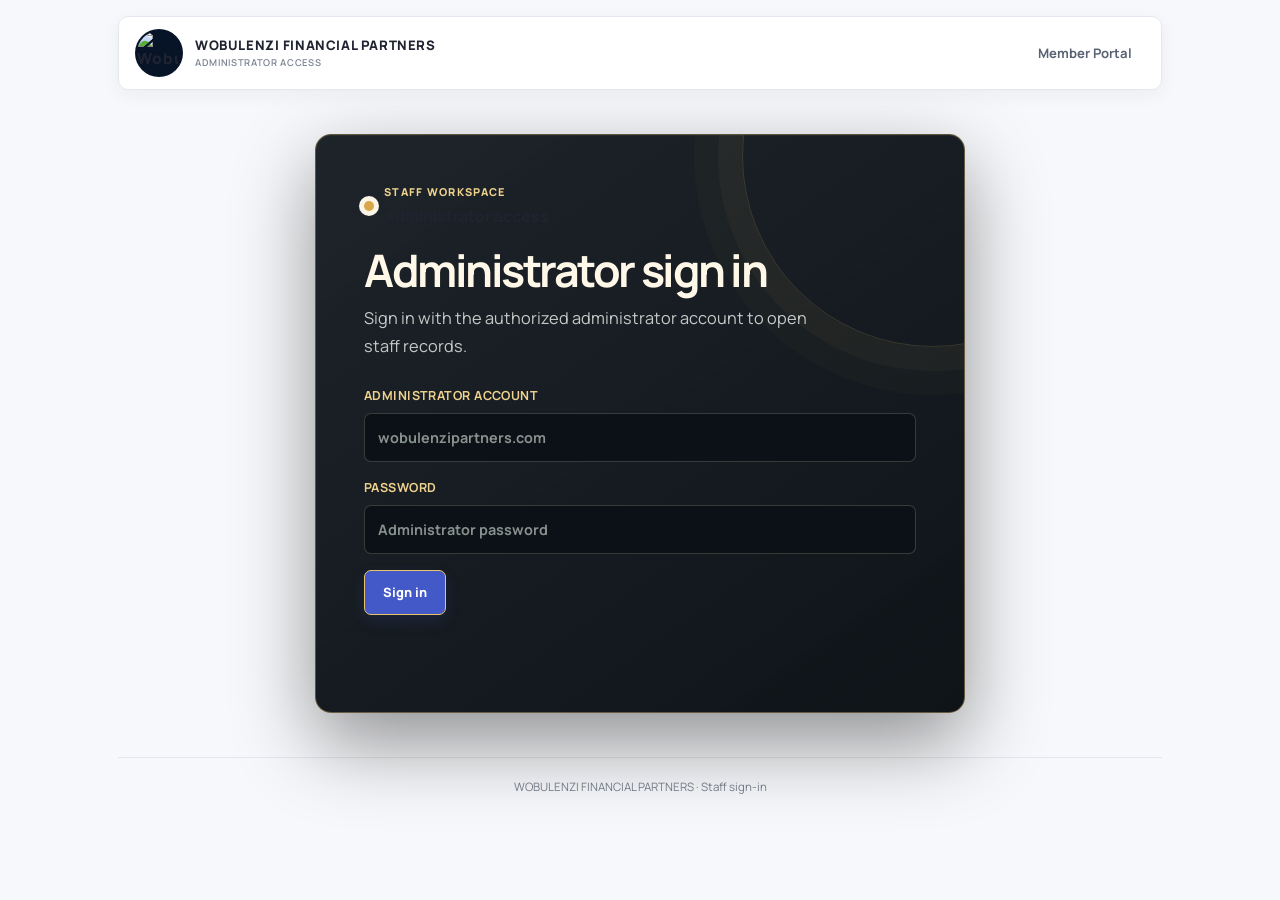
==== admin.html @ edad01d7 "Add files via upload" ====
<!DOCTYPE html>
<html lang="en">
<head>
  <meta charset="UTF-8" />
  <meta name="viewport" content="width=device-width, initial-scale=1.0" />
  <title>Administrator Access - Wobulenzi Financial Partners</title>
  <link rel="stylesheet" href="styles.css" />
  <style>
    .admin-page{max-width:1100px}.brand{text-decoration:none}.admin-content{max-width:620px;margin:40px auto}.admin-content h1{margin:4px 0 12px}.admin-form{display:grid;gap:15px}.admin-form .btn{justify-self:start}.admin-message{min-height:1.4em;color:#596273;font-size:.8rem}.admin-message.error{color:#a33d3d}.admin-message.success{color:#23734f}.setup-note{margin:16px 0 0;padding:14px 16px;color:#6b7484;background:#f6f7fb;border:1px solid #e8eaf0;border-radius:8px;font-size:.76rem;line-height:1.6}.setup-note strong{color:#3b4454}.auth-heading{display:flex;align-items:center;gap:10px;margin-bottom:18px}.auth-dot{width:10px;height:10px;border-radius:50%;background:#d8a747;box-shadow:0 0 0 5px #fbf4e7}.admin-label{margin-bottom:4px;color:#6677c7;font-size:.68rem;font-weight:800;letter-spacing:.12em;text-transform:uppercase}.admin-actions{display:flex;gap:9px;flex-wrap:wrap}
    .admin-page{--auth-gold:#eac36d}.admin-content{max-width:650px;margin:44px auto}.admin-content>.hero-content{padding:clamp(27px,5vw,48px);border-color:rgba(234,195,109,.36);border-radius:16px;background:linear-gradient(145deg,rgba(22,29,35,.97),rgba(10,15,20,.98));box-shadow:0 30px 80px rgba(0,0,0,.42),inset 0 1px rgba(255,255,255,.04);animation:admin-card-enter .7s ease both}.admin-content>.hero-content::after{border-color:rgba(234,195,109,.17);box-shadow:0 0 0 24px rgba(234,195,109,.035),0 0 0 48px rgba(234,195,109,.02)}.admin-content h1{color:#fff8e8;font-size:clamp(2rem,4vw,2.8rem)}#form-description{max-width:480px;color:#c4cbc8;line-height:1.7}.admin-content .admin-label,.admin-content label{color:#efd28d}.admin-content .auth-heading{position:relative;z-index:1}.admin-content .admin-form{position:relative;z-index:1;gap:16px}.admin-content input{min-height:48px;color:#fff;background:#0b1116;border-color:rgba(235,222,191,.2);border-radius:7px}.admin-content input::placeholder{color:#87918e}.admin-content input:focus{border-color:#eac36d;outline:3px solid rgba(234,195,109,.16)}.admin-content .btn-primary{color:#17130a;background:linear-gradient(135deg,#f2d68f,#d5a846);border-color:#eac36d}.admin-content .btn-secondary{color:#f3dfb0;border-color:rgba(234,195,109,.42)}.admin-message{color:#d3d9d5}.admin-message.error{color:#ffaaa0}.admin-message.success{color:#9be1b7}.setup-note{position:relative;z-index:1;color:#c4cbc8;background:rgba(255,255,255,.035);border-color:rgba(235,222,191,.15)}.setup-note strong{color:#efd28d}@keyframes admin-card-enter{from{opacity:0;transform:translateY(17px)}to{opacity:1;transform:translateY(0)}}
  </style>
  <meta name="theme-color" content="#d8ad50" />
  <link rel="manifest" href="manifest.webmanifest" /></head>
<body>
  <div class="page-wrap admin-page">
    <header><a class="brand" href="admin.html"><img class="brand-logo" src="images/logo.jpeg" alt="Wobulenzi Financial Partners logo" /><span class="brand-name">WOBULENZI FINANCIAL PARTNERS<span class="small-text">Administrator access</span></span></a><button class="nav-toggle" type="button" aria-label="Open navigation" aria-expanded="false" aria-controls="site-navigation"><span></span><span></span><span></span></button><nav id="site-navigation" class="site-nav" aria-label="Access navigation"><a href="portal.html">Member Portal</a></nav></header>
    <main class="admin-content">
      <section class="hero-content">
        <div class="auth-heading"><span class="auth-dot"></span><div><div class="admin-label">Staff workspace</div><strong>Administrator access</strong></div></div>
        <h1 id="form-title">Administrator sign in</h1>
        <p id="form-description">Sign in with the authorized administrator account to open staff records.</p>
        <form id="login-form" class="admin-form" onsubmit="event.preventDefault();signInAdmin()">
          <label>Administrator account<input id="login-email" type="text" autocomplete="username" required placeholder="wobulenzipartners.com" /></label>
          <label>Password<input id="login-password" type="password" autocomplete="current-password" required placeholder="Administrator password" /></label>
          <div class="admin-actions"><button class="btn btn-primary" type="submit">Sign in</button></div>
        </form>
        <p id="admin-message" class="admin-message" role="status" aria-live="polite"></p>
      </section>
    </main>
    <footer>WOBULENZI FINANCIAL PARTNERS · Staff sign-in</footer>
  </div>
  <script>
    const ADMIN_SESSION='wfpAdminSessionV1';
    const ADMIN_ACCOUNT='wobulenzipartners.com';
    const ADMIN_PASSWORD='wobulenzi.com';
    const allowedReturnPages=new Set(['dashboard.html','members.html','records.html','savings.html','loans.html','reports.html']);
    function message(text,error=false){const node=document.getElementById('admin-message');node.textContent=text;node.className=`admin-message${error?' error':''}`}
    function safeDestination(){const requested=new URLSearchParams(location.search).get('next')||'dashboard.html';const page=requested.split(/[?#]/)[0];return allowedReturnPages.has(page)?requested:'dashboard.html'}
    function finishSignIn(){sessionStorage.setItem(ADMIN_SESSION,ADMIN_ACCOUNT);location.replace(safeDestination())}
    function signInAdmin(){
      const account=document.getElementById('login-email').value.trim().toLowerCase(),password=document.getElementById('login-password').value;
      if(account!==ADMIN_ACCOUNT||password!==ADMIN_PASSWORD){message('The account or password is incorrect.',true);return}
      finishSignIn();
    }
    if(new URLSearchParams(location.search).has('logout')){sessionStorage.removeItem(ADMIN_SESSION);history.replaceState(null,'','admin.html')}
    if(sessionStorage.getItem(ADMIN_SESSION)===ADMIN_ACCOUNT){location.replace(safeDestination())}
  </script>
  <script src="pwa.js"></script>
<script src="nav.js"></script></body>
</html>
---- styles.css ----
@import url('https://fonts.googleapis.com/css2?family=DM+Mono:wght@400;500&family=Manrope:wght@400;500;600;700;800&family=Playfair+Display:wght@600;700&display=swap');

:root {
  --bg: #090d12;
  --surface: #111821;
  --surface-raised: #17212b;
  --surface-soft: #0d141b;
  --text: #f1f5f2;
  --text-light: #91a19f;
  --muted: #667674;
  --accent: #d4a85f;
  --accent-bright: #f0c97e;
  --accent-soft: rgba(212, 168, 95, 0.14);
  --line: rgba(214, 231, 225, 0.12);
  --success: #7dd3a8;
  --danger: #ef8c83;
  --shadow: 0 24px 70px rgba(0, 0, 0, 0.28);
  --shadow-lg: 0 32px 100px rgba(0, 0, 0, 0.45);
  --radius-sm: 4px;
  --radius-md: 8px;
  --radius-lg: 12px;
  font-family: 'Manrope', sans-serif;
}

* { box-sizing: border-box; }
html { scroll-behavior: smooth; }
body { margin: 0; min-height: 100vh; color: var(--text); background: radial-gradient(circle at 82% 0%, rgba(212,168,95,.12), transparent 28rem), radial-gradient(circle at 0% 70%, rgba(46,103,96,.16), transparent 30rem), linear-gradient(145deg, #080b0f 0%, #0b1117 45%, #101a1d 100%); line-height: 1.6; -webkit-font-smoothing: antialiased; }
body::before { content: ''; position: fixed; inset: 0; pointer-events: none; opacity: .2; background-image: linear-gradient(rgba(255,255,255,.025) 1px, transparent 1px), linear-gradient(90deg, rgba(255,255,255,.025) 1px, transparent 1px); background-size: 48px 48px; mask-image: linear-gradient(to bottom, black, transparent 75%); }
.page-wrap { max-width: 1240px; margin: 0 auto; padding: 26px 28px 54px; }
header { display: flex; align-items: center; justify-content: space-between; gap: 24px; flex-wrap: wrap; padding: 14px 20px; margin-bottom: 28px; position: sticky; top: 14px; z-index: 10; background: rgba(12,18,23,.86); border: 1px solid var(--line); border-radius: var(--radius-md); box-shadow: var(--shadow); backdrop-filter: blur(18px); }
.brand { display: flex; align-items: center; gap: 12px; color: var(--text); font-size: 1.05rem; font-weight: 800; letter-spacing: .12em; }
.brand-logo { width: 42px; height: 42px; padding: 5px; border-radius: 50%; background: var(--accent-soft); filter: sepia(.72) saturate(.72) hue-rotate(350deg) brightness(1.12); animation: none; }
.small-text { display: block; color: var(--muted); font-size: .66rem; font-weight: 500; letter-spacing: .04em; }
nav { display: flex; flex-wrap: wrap; gap: 5px; align-items: center; }
nav a { padding: 9px 13px; color: var(--text-light); text-decoration: none; font-size: .78rem; font-weight: 700; letter-spacing: .08em; text-transform: uppercase; border-radius: var(--radius-sm); transition: color .2s, background .2s; }
nav a:hover, nav a:focus-visible { color: var(--accent-bright); background: var(--accent-soft); }
.hero { display: grid; grid-template-columns: 1fr; gap: 24px; margin-bottom: 30px; }
.hero-content, .panel { position: relative; overflow: hidden; background: rgba(17,24,33,.84); border: 1px solid var(--line); border-radius: var(--radius-lg); box-shadow: var(--shadow); }
.hero-content { padding: 50px 44px; }
.hero-content::after { content: ''; position: absolute; width: 380px; height: 380px; right: -160px; top: -170px; border: 1px solid rgba(212,168,95,.22); border-radius: 50%; box-shadow: 0 0 0 24px rgba(212,168,95,.04), 0 0 0 48px rgba(212,168,95,.025); }
.hero-content > * { position: relative; z-index: 1; }
.hero-content h1 { margin: 0 0 18px; color: var(--text); font-family: 'Playfair Display', Georgia, serif; font-size: clamp(2.5rem, 5vw, 4.8rem); line-height: 1; letter-spacing: -.04em; }
.hero-content p { max-width: 720px; margin: 0 0 26px; color: var(--text-light); font-size: 1.02rem; }
.hero-cta { display: flex; flex-wrap: wrap; gap: 10px; }
.btn { display: inline-flex; align-items: center; justify-content: center; min-height: 44px; padding: 11px 18px; border: 1px solid transparent; border-radius: var(--radius-sm); font: inherit; font-size: .8rem; font-weight: 800; letter-spacing: .05em; text-decoration: none; cursor: pointer; transition: transform .2s, background .2s, border-color .2s; }
.btn:hover { transform: translateY(-2px); }
.btn-primary { color: #10130f; background: var(--accent); box-shadow: 0 10px 24px rgba(212,168,95,.2); }
.btn-primary:hover { background: var(--accent-bright); }
.btn-secondary { color: var(--text); background: transparent; border-color: var(--line); }
.btn-secondary:hover { color: var(--accent-bright); border-color: var(--accent); background: var(--accent-soft); }
main { display: grid; grid-template-columns: 1fr; gap: 22px; }
.panel { padding: 30px; animation: reveal .6s ease both; }
.panel:hover { border-color: rgba(212,168,95,.28); }
.panel h2 { margin: 0 0 20px; color: var(--text); font-family: 'Playfair Display', Georgia, serif; font-size: 1.8rem; letter-spacing: -.02em; }
.panel h3, .panel h4 { color: var(--text); }
@keyframes reveal { from { opacity: 0; transform: translateY(14px); } to { opacity: 1; transform: translateY(0); } }
.field-group, .transaction-form { display: grid; gap: 16px; margin-bottom: 20px; }
label { display: flex; flex-direction: column; gap: 7px; color: var(--text-light); font-size: .78rem; font-weight: 700; letter-spacing: .06em; text-transform: uppercase; }
input, textarea, select { width: 100%; padding: 12px 13px; color: var(--text); background: var(--surface-soft); border: 1px solid var(--line); border-radius: var(--radius-sm); font: inherit; font-size: .9rem; }
input::placeholder, textarea::placeholder { color: var(--muted); }
input:focus, textarea:focus, select:focus { outline: none; border-color: var(--accent); box-shadow: 0 0 0 3px rgba(212,168,95,.14); }
textarea { min-height: 100px; resize: vertical; }
.actions { display: flex; flex-wrap: wrap; justify-content: flex-end; gap: 9px; }
.controls { display: flex; flex-wrap: wrap; justify-content: space-between; gap: 14px; margin-bottom: 18px; }
.controls .search-wrapper { flex: 1; min-width: 220px; }
.stats-grid, .stats-summary-grid { display: grid; grid-template-columns: repeat(auto-fit, minmax(170px, 1fr)); gap: 12px; }
.stat-card, .summary-item, .record-summary-item { padding: 18px; background: var(--surface-soft) !important; border: 1px solid var(--line); border-left: 2px solid var(--accent); border-radius: var(--radius-sm); }
.stat-card strong, .summary-value { display: block; color: var(--accent-bright) !important; font-family: 'DM Mono', monospace; font-size: 1.65rem; }
.summary-label { color: var(--muted) !important; }
.records-table, .transaction-table, .comparison-table table { width: 100%; border-collapse: collapse; background: transparent !important; }
.records-table { display: block; overflow-x: auto; }
.records-table th, .records-table td, .transaction-table th, .transaction-table td, .comparison-table th, .comparison-table td { padding: 13px 12px; color: var(--text-light); text-align: left; border-bottom: 1px solid var(--line) !important; white-space: nowrap; }
.records-table th, .transaction-table th, .comparison-table th { color: var(--accent-bright) !important; background: rgba(212,168,95,.06) !important; font-family: 'DM Mono', monospace; font-size: .68rem; letter-spacing: .08em; text-transform: uppercase; }
.records-table tbody tr:hover, .transaction-table tbody tr:hover, .comparison-table tr:hover { background: rgba(212,168,95,.05) !important; }
.tag, .type-badge { display: inline-flex; padding: 5px 9px; border-radius: 999px; color: var(--accent-bright) !important; background: var(--accent-soft) !important; font-size: .7rem; font-weight: 800; }
.price-cell, .money, .summary-value.price { color: var(--accent-bright) !important; font-family: 'DM Mono', monospace; }
.empty-state { padding: 32px; color: var(--text-light); text-align: center; border: 1px dashed var(--line); border-radius: var(--radius-md); background: var(--surface-soft); }
.empty-state strong { color: var(--text); }
.services-grid, .use-cases { display: grid; grid-template-columns: repeat(auto-fit, minmax(240px, 1fr)); gap: 14px; margin: 20px 0; }
.service-card, .use-case { padding: 22px !important; color: var(--text) !important; background: linear-gradient(145deg, var(--surface-raised), var(--surface-soft)) !important; border: 1px solid var(--line); border-left: 2px solid var(--accent); border-radius: var(--radius-md) !important; box-shadow: none !important; }
.service-card:hover { transform: translateY(-4px); border-color: var(--accent); }
.service-icon { font-size: 1.8rem !important; }
.service-card p, .use-case p { color: var(--text-light) !important; }
.service-features { padding: 0; list-style: none; color: var(--text-light); font-size: .82rem; }
.service-features li { padding: 5px 0; }
.service-features li::before { content: '+ '; color: var(--accent); }
.cta-section { text-align: center; background: linear-gradient(135deg, #172a29, #111821) !important; }
.cta-section h2 { color: var(--text) !important; }
.transaction-summary { color: var(--text) !important; background: linear-gradient(145deg, #17312f, #111821) !important; border: 1px solid rgba(212,168,95,.22) !important; border-radius: var(--radius-lg) !important; box-shadow: var(--shadow) !important; }
.summary-item { background: rgba(255,255,255,.05) !important; border: 1px solid var(--line) !important; }
.summary-item span, .currency-picker label, .formula-note, .calculator-description, .ledger-heading p { color: var(--text-light) !important; }
.summary-item strong { color: var(--accent-bright) !important; }
.currency-picker select { color: var(--text) !important; background: rgba(0,0,0,.2) !important; border-color: var(--line) !important; }
.calculator { border-top-color: var(--line) !important; }
.calculator-button { color: var(--accent-bright) !important; background: var(--accent-soft) !important; border-color: var(--accent) !important; }
.calculator-result { background: var(--surface-soft) !important; border: 1px solid var(--line); }
.calculator-result span { color: var(--text-light) !important; }
.calculator-result strong { color: var(--accent-bright) !important; }
.transaction-table tfoot td { background: var(--accent-soft) !important; color: var(--text) !important; }
.type-sale { color: #8de0b0 !important; background: rgba(125,211,168,.14) !important; }
.type-purchase { color: #a9d7ee !important; background: rgba(125,190,220,.14) !important; }
.type-refund { color: #f0c97e !important; background: rgba(212,168,95,.14) !important; }
footer { margin-top: 26px; padding-top: 20px; color: var(--muted); text-align: center; font-family: 'DM Mono', monospace; font-size: .72rem; letter-spacing: .06em; border-top: 1px solid var(--line); }
footer a { color: var(--accent); }
.contact-fees { display: flex; flex-wrap: wrap; justify-content: center; gap: 8px 12px; margin-top: 12px; }
.contact-fees span { display: inline-flex; align-items: center; padding: 6px 10px; border: 1px solid var(--line); border-radius: 999px; background: rgba(212, 168, 95, 0.05); color: var(--text-light); font-family: 'Manrope', sans-serif; font-size: .74rem; letter-spacing: .01em; }
@media (max-width: 720px) { .page-wrap { padding: 16px 14px 34px; } header { position: static; padding: 12px 14px; } nav { width: 100%; justify-content: space-between; } nav a { padding: 7px 5px; font-size: .66rem; } .hero-content, .panel { padding: 24px 20px; } .hero-content h1 { font-size: clamp(2.4rem, 12vw, 3.6rem); } .transaction-number-fields, .calculator-inputs { grid-template-columns: 1fr !important; } .actions { justify-content: flex-start; } }
@media (prefers-reduced-motion: reduce) { *, *::before, *::after { animation-duration: .01ms !important; transition-duration: .01ms !important; } }

/* Shared light workspace styling for records, services, and transactions. */
:root {
  --bg:#f7f8fb;
  --surface:#fff;
  --surface-raised:#fff;
  --surface-soft:#f7f8fa;
  --text:#202431;
  --text-light:#626b7b;
  --muted:#7b8492;
  --accent:#4359c7;
  --accent-bright:#3448ad;
  --accent-dark:#3448ad;
  --accent-soft:#edf0ff;
  --line:#e4e7ed;
  --success:#21805b;
  --danger:#bb4545;
  --shadow:0 10px 30px rgba(35,45,70,.07);
  --shadow-lg:0 18px 44px rgba(35,45,70,.12);
  --radius-sm:6px;
  --radius-md:9px;
  --radius-lg:13px;
  color-scheme:light;
}

html { background:#f7f8fb; }
body { color:var(--text); background:#f7f8fb; }
body::before { opacity:0; }
.page-wrap { max-width:1240px; padding:16px 28px 48px; }
header {
  position:relative; top:auto; flex-wrap:wrap; gap:18px;
  margin-bottom:28px; padding:12px 16px;
  color:var(--text); background:rgba(255,255,255,.94);
  border:1px solid var(--line); border-radius:10px;
  box-shadow:0 5px 18px rgba(35,45,70,.05); backdrop-filter:blur(12px);
}
.brand { color:var(--text); font-size:.96rem; letter-spacing:.06em; }
.brand-logo { border-radius:10px; background:#edf1ff; filter:none; }
.small-text { color:#7b8492; }
nav a { color:#596273; text-transform:none; letter-spacing:0; font-size:.82rem; border-radius:6px; }
nav a:hover,nav a:focus-visible { color:#3448ad; background:#edf0ff; }
.hero { gap:18px; margin-bottom:22px; }
.hero-content,.panel {
  color:var(--text); background:#fff; border-color:var(--line);
  border-radius:12px; box-shadow:var(--shadow);
}
.hero-content { padding:34px 36px; }
.hero-content::after { border-color:rgba(67,89,199,.09); box-shadow:0 0 0 24px rgba(67,89,199,.025),0 0 0 48px rgba(67,89,199,.015); }
.hero-content h1 { color:var(--text); font-family:'Manrope',sans-serif; font-size:clamp(2.25rem,4.4vw,3.6rem); letter-spacing:-.055em; }
.hero-content p { color:var(--text-light); }
.panel { padding:25px; }
.panel:hover { border-color:#d3d9ed; }
.panel h2,.panel h3,.panel h4 { color:var(--text); font-family:'Manrope',sans-serif; }
.panel h2 { font-size:1.4rem; letter-spacing:-.035em; }
.btn { border-radius:7px; letter-spacing:0; font-size:.8rem; }
.btn-primary { color:#fff!important; background:#4359c7!important; box-shadow:0 6px 15px rgba(67,89,199,.16); }
.btn-primary:hover { background:#3448ad!important; }
.btn-secondary { color:#374151!important; background:#fff!important; border-color:#d8dce4!important; }
.btn-secondary:hover { color:#3448ad!important; background:#f5f6ff!important; border-color:#c8d0f4!important; }
label { color:#545d6c; letter-spacing:.035em; }
input,textarea,select {
  color:#252b38; background:#fff; border:1px solid #d9dee7;
  border-radius:7px; box-shadow:none;
}
input::placeholder,textarea::placeholder { color:#9aa1ad; }
input:focus,textarea:focus,select:focus { border-color:#7182d2; box-shadow:0 0 0 3px rgba(67,89,199,.12); }
.controls input[type="search"] { min-height:42px; }
.stats-grid,.stats-summary-grid { gap:14px; }
.stat-card,.summary-item,.record-summary-item {
  color:var(--text)!important; background:#fff!important; border:1px solid var(--line)!important;
  border-top:2px solid #7182d2!important; border-radius:9px;
  box-shadow:0 3px 12px rgba(35,45,70,.035);
}
.stat-card strong,.summary-value { color:#3448ad!important; font-size:1.55rem; }
.summary-label,.summary-item span { color:#717989!important; }
.records-table,.transaction-table,.comparison-table table { background:#fff!important; }
.records-table th,.records-table td,.transaction-table th,.transaction-table td,.comparison-table th,.comparison-table td {
  color:#596273; border-bottom:1px solid #eaecf1!important;
}
.records-table th,.transaction-table th,.comparison-table th {
  color:#5d6676!important; background:#f7f8fa!important;
  font-family:'Manrope',sans-serif; font-size:.68rem; letter-spacing:.055em;
}
.records-table tbody tr:hover,.transaction-table tbody tr:hover,.comparison-table tr:hover { background:#f7f8ff!important; }
.tag,.type-badge { color:#4054b5!important; background:#edf0ff!important; border-radius:5px; }
.price-cell,.money,.summary-value.price { color:#3448ad!important; }
.empty-state { color:#687080; background:#fafbfc; border-color:#d8dce5; border-radius:9px; }
.empty-state strong { color:#343a46; }
.services-grid,.use-cases { gap:16px; }
.service-card,.use-case {
  color:var(--text)!important; background:#fff!important; border:1px solid var(--line)!important;
  border-top:2px solid #7182d2!important; border-radius:10px!important;
  box-shadow:0 5px 18px rgba(35,45,70,.045)!important; transition:transform .18s ease,box-shadow .18s ease,border-color .18s ease;
}
.service-card:hover { transform:translateY(-3px); border-color:#cbd2ec!important; box-shadow:0 12px 26px rgba(35,45,70,.08)!important; }
.service-icon { display:inline-flex; min-height:30px; align-items:center; padding:5px 9px; color:#4054b5; background:#edf0ff; border-radius:5px; font:700 .68rem 'Manrope',sans-serif!important; letter-spacing:.04em; text-transform:uppercase; }
.service-card p,.use-case p,.service-features { color:#687080!important; }
.service-features li::before { color:#4359c7; }
.comparison-table { overflow-x:auto; }
.cta-section { color:var(--text)!important; background:#f3f5ff!important; border-color:#dfe4fa; }
.cta-section h2 { color:var(--text)!important; }
.transaction-hero { gap:18px; }
.transaction-summary {
  color:var(--text)!important; background:#fff!important; border:1px solid var(--line)!important;
  border-radius:12px!important; box-shadow:var(--shadow)!important;
}
.transaction-summary h2,.transaction-summary h3 { color:var(--text); }
.summary-item { background:#f8f9fc!important; border:1px solid #e8eaf0!important; }
.summary-item strong { color:#3448ad!important; }
.summary-item span,.currency-picker label,.formula-note,.calculator-description,.ledger-heading p { color:#687080!important; }
.currency-picker select { color:#252b38!important; background:#fff!important; border-color:#d9dee7!important; }
.calculator { border-top-color:#e5e8ef!important; }
.calculator-button { color:#4054b5!important; background:#edf0ff!important; border-color:#cbd2f1!important; border-radius:6px; }
.calculator-button:hover { color:#fff!important; background:#4359c7!important; }
.calculator-result { color:var(--text); background:#f8f9fc!important; border:1px solid #e4e7ed; border-radius:8px; }
.calculator-result span { color:#687080!important; }
.calculator-result strong { color:#3448ad!important; }
.transaction-table tfoot td { color:#3448ad!important; background:#f0f2ff!important; }
.type-sale { color:#24794f!important; background:#e9f7ef!important; }
.type-purchase { color:#355e99!important; background:#edf3fc!important; }
.type-refund { color:#8a6330!important; background:#fbf3e5!important; }
.record-table-wrap,.transaction-table-wrap { width:100%; overflow-x:auto; }
footer { color:#78808d; border-color:var(--line); font-family:'Manrope',sans-serif; letter-spacing:0; }
footer a { color:#4359c7; }
.contact-fees span { color:#687080; background:#fff; border-color:var(--line); }
@media(max-width:760px) {
  .page-wrap { padding:12px 14px 34px; }
  header { position:relative; padding:12px; margin-bottom:18px; }
  nav { width:100%; justify-content:flex-start; gap:4px; }
  nav a { padding:7px 9px; font-size:.74rem; }
  .hero-content,.panel { padding:21px 18px; }
  .hero-content h1 { font-size:clamp(2.2rem,11vw,3.3rem); }
  .transaction-hero,.transaction-layout { grid-template-columns:1fr!important; }
  .transaction-number-fields,.calculator-inputs { grid-template-columns:1fr 1fr!important; }
  .actions { justify-content:flex-start; }
  .controls { align-items:stretch; }
}

/* Wobulenzi Financial Partners brand */
.brand-logo { display:block; width:48px; height:48px; flex:none; padding:2px; object-fit:contain; background:#071326; border-radius:50%; filter:none; }
.brand-name { display:flex; flex-direction:column; gap:3px; color:var(--text); font-size:.82rem; font-weight:800; line-height:1.2; letter-spacing:.045em; }
.brand-name .small-text { font-size:.59rem; font-weight:600; letter-spacing:.07em; text-transform:uppercase; }
@media(max-width:480px) { .brand-name { max-width:170px; font-size:.72rem; } .brand-logo { width:42px; height:42px; } }

.nav-toggle { display:none; }
@media(max-width:760px) {
  header > .nav-toggle {
    display:inline-flex; width:42px; height:42px; flex:none; flex-direction:column;
    align-items:center; justify-content:center; gap:5px; margin-left:auto; padding:0;
    color:var(--text); background:rgba(212,168,95,.1); border:1px solid var(--line);
    border-radius:6px; cursor:pointer;
  }
  .nav-toggle span { display:block; width:18px; height:2px; background:var(--accent-bright); border-radius:2px; }
  header > nav.site-nav { display:none; width:100%; flex-direction:column; align-items:stretch; gap:3px; padding-top:7px; border-top:1px solid var(--line); }
  header > nav.site-nav.is-open { display:flex; }
  header > nav.site-nav a { padding:10px 12px; font-size:.75rem; }
  header > nav.site-nav .admin-session-link { margin-top:4px; }
}
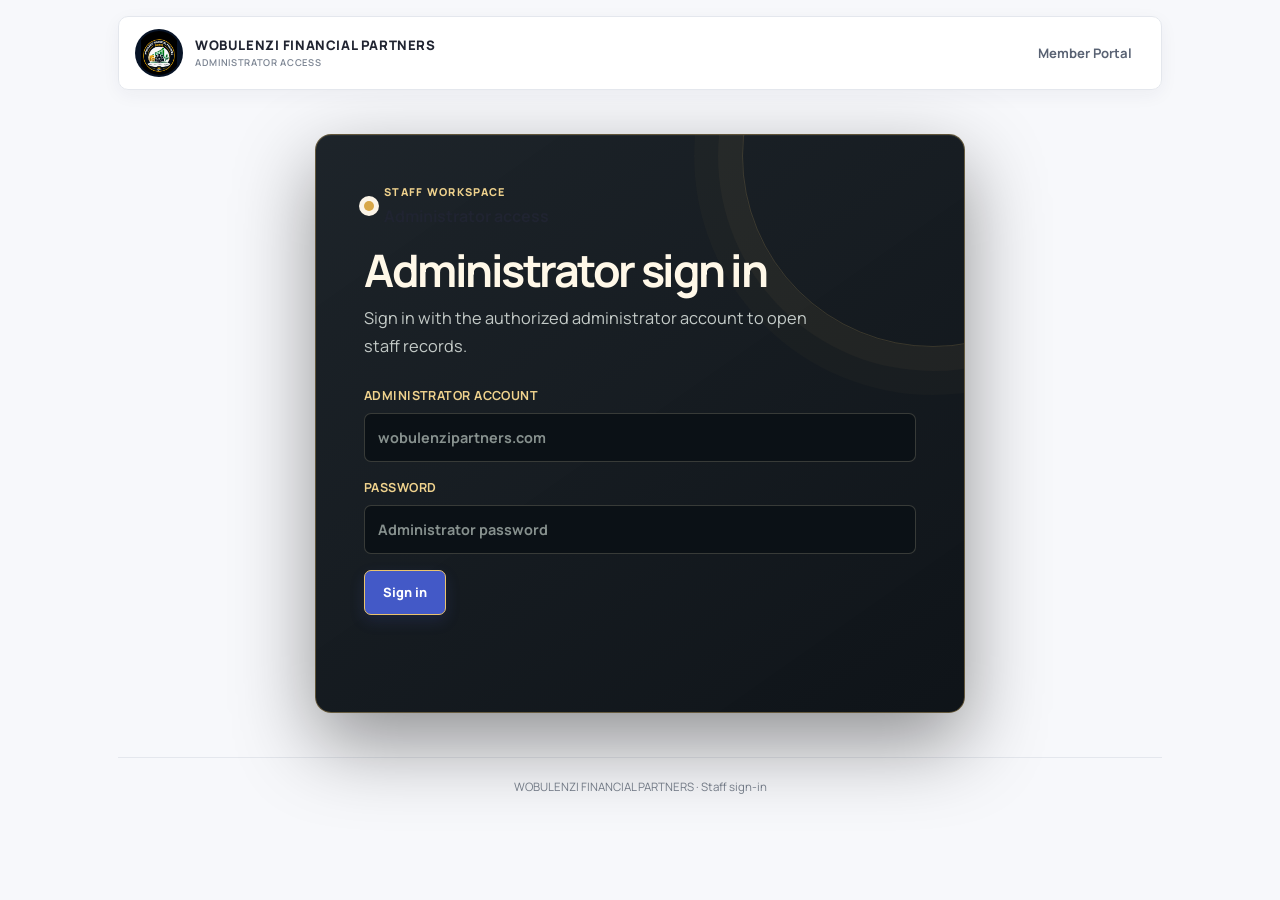
==== commit 57a1763f: "Add files via upload" ====
--- a/admin.html
+++ b/admin.html
@@ -7,9 +7,9 @@
   <link rel="stylesheet" href="styles.css" />
   <style>
     .admin-page{max-width:1100px}.brand{text-decoration:none}.admin-content{max-width:620px;margin:40px auto}.admin-content h1{margin:4px 0 12px}.admin-form{display:grid;gap:15px}.admin-form .btn{justify-self:start}.admin-message{min-height:1.4em;color:#596273;font-size:.8rem}.admin-message.error{color:#a33d3d}.admin-message.success{color:#23734f}.setup-note{margin:16px 0 0;padding:14px 16px;color:#6b7484;background:#f6f7fb;border:1px solid #e8eaf0;border-radius:8px;font-size:.76rem;line-height:1.6}.setup-note strong{color:#3b4454}.auth-heading{display:flex;align-items:center;gap:10px;margin-bottom:18px}.auth-dot{width:10px;height:10px;border-radius:50%;background:#d8a747;box-shadow:0 0 0 5px #fbf4e7}.admin-label{margin-bottom:4px;color:#6677c7;font-size:.68rem;font-weight:800;letter-spacing:.12em;text-transform:uppercase}.admin-actions{display:flex;gap:9px;flex-wrap:wrap}
-    .admin-page{--auth-gold:#eac36d}.admin-content{max-width:650px;margin:44px auto}.admin-content>.hero-content{padding:clamp(27px,5vw,48px);border-color:rgba(234,195,109,.36);border-radius:16px;background:linear-gradient(145deg,rgba(22,29,35,.97),rgba(10,15,20,.98));box-shadow:0 30px 80px rgba(0,0,0,.42),inset 0 1px rgba(255,255,255,.04);animation:admin-card-enter .7s ease both}.admin-content>.hero-content::after{border-color:rgba(234,195,109,.17);box-shadow:0 0 0 24px rgba(234,195,109,.035),0 0 0 48px rgba(234,195,109,.02)}.admin-content h1{color:#fff8e8;font-size:clamp(2rem,4vw,2.8rem)}#form-description{max-width:480px;color:#c4cbc8;line-height:1.7}.admin-content .admin-label,.admin-content label{color:#efd28d}.admin-content .auth-heading{position:relative;z-index:1}.admin-content .admin-form{position:relative;z-index:1;gap:16px}.admin-content input{min-height:48px;color:#fff;background:#0b1116;border-color:rgba(235,222,191,.2);border-radius:7px}.admin-content input::placeholder{color:#87918e}.admin-content input:focus{border-color:#eac36d;outline:3px solid rgba(234,195,109,.16)}.admin-content .btn-primary{color:#17130a;background:linear-gradient(135deg,#f2d68f,#d5a846);border-color:#eac36d}.admin-content .btn-secondary{color:#f3dfb0;border-color:rgba(234,195,109,.42)}.admin-message{color:#d3d9d5}.admin-message.error{color:#ffaaa0}.admin-message.success{color:#9be1b7}.setup-note{position:relative;z-index:1;color:#c4cbc8;background:rgba(255,255,255,.035);border-color:rgba(235,222,191,.15)}.setup-note strong{color:#efd28d}@keyframes admin-card-enter{from{opacity:0;transform:translateY(17px)}to{opacity:1;transform:translateY(0)}}
+    .admin-page{--auth-gold:#eac36d}.admin-content{max-width:650px;margin:44px auto}.admin-content>.hero-content{padding:clamp(27px,5vw,48px);border-color:rgba(234,195,109,.36);border-radius:16px;background:linear-gradient(145deg,rgba(22,29,35,.97),rgba(10,15,20,.98));box-shadow:0 30px 80px rgba(0,0,0,.42),inset 0 1px rgba(255,255,255,.04);animation:admin-card-enter .7s ease both}.admin-content>.hero-content::after{border-color:rgba(234,195,109,.17);box-shadow:0 0 0 24px rgba(234,195,109,.035),0 0 0 48px rgba(234,195,109,.02)}.admin-content h1{color:#fff8e8;font-size:clamp(2rem,4vw,2.8rem)}#form-description{max-width:480px;color:#c4cbc8;line-height:1.7}.admin-content .admin-label,.admin-content label{color:#efd28d}.admin-content .auth-heading{position:relative;z-index:1}.admin-content .admin-form{position:relative;z-index:1;gap:16px}.admin-content input{min-height:48px;color:#fff;background:#0b1116;border-color:rgba(235,222,191,.2);border-radius:7px}.admin-content input::placeholder{color:#87918e}.admin-content input:focus{border-color:#eac36d;outline:3px solid rgba(234,195,109,.16)}.admin-content .btn-primary{color:#17130a;background:linear-gradient(135deg,#f2d68f,#d5a846);border-color:#eac36d}.admin-content .btn-secondary{color:#f3dfb0;border-color:rgba(234,195,109,.42)}.admin-message{color:#d3d9d5}.admin-message.error{color:#ffaaa0}.admin-message.success{color:#9be1b7}.setup-note{position:relative;z-index:1;color:#c4cbc8;background:rgba(255,255,255,.035);border-color:rgba(235,222,191,.15)}.setup-note strong{color:#efd28d}@keyframes admin-card-enter{from{opacity:0;transform:translateY(17px)}to{opacity:1;transform:translateY(0)}}
   </style>
-  <meta name="theme-color" content="#d8ad50" />
+  <meta name="theme-color" content="#d8ad50" />
   <link rel="manifest" href="manifest.webmanifest" /></head>
 <body>
   <div class="page-wrap admin-page">
@@ -32,7 +32,7 @@
   <script>
     const ADMIN_SESSION='wfpAdminSessionV1';
     const ADMIN_ACCOUNT='wobulenzipartners.com';
-    const ADMIN_PASSWORD='wobulenzi.com';
+    const ADMIN_PASSWORD='bobrich256';
     const allowedReturnPages=new Set(['dashboard.html','members.html','records.html','savings.html','loans.html','reports.html']);
     function message(text,error=false){const node=document.getElementById('admin-message');node.textContent=text;node.className=`admin-message${error?' error':''}`}
     function safeDestination(){const requested=new URLSearchParams(location.search).get('next')||'dashboard.html';const page=requested.split(/[?#]/)[0];return allowedReturnPages.has(page)?requested:'dashboard.html'}
@@ -45,6 +45,6 @@
     if(new URLSearchParams(location.search).has('logout')){sessionStorage.removeItem(ADMIN_SESSION);history.replaceState(null,'','admin.html')}
     if(sessionStorage.getItem(ADMIN_SESSION)===ADMIN_ACCOUNT){location.replace(safeDestination())}
   </script>
-  <script src="pwa.js"></script>
+  <script src="pwa.js"></script>
 <script src="nav.js"></script></body>
-</html>
+</html>
